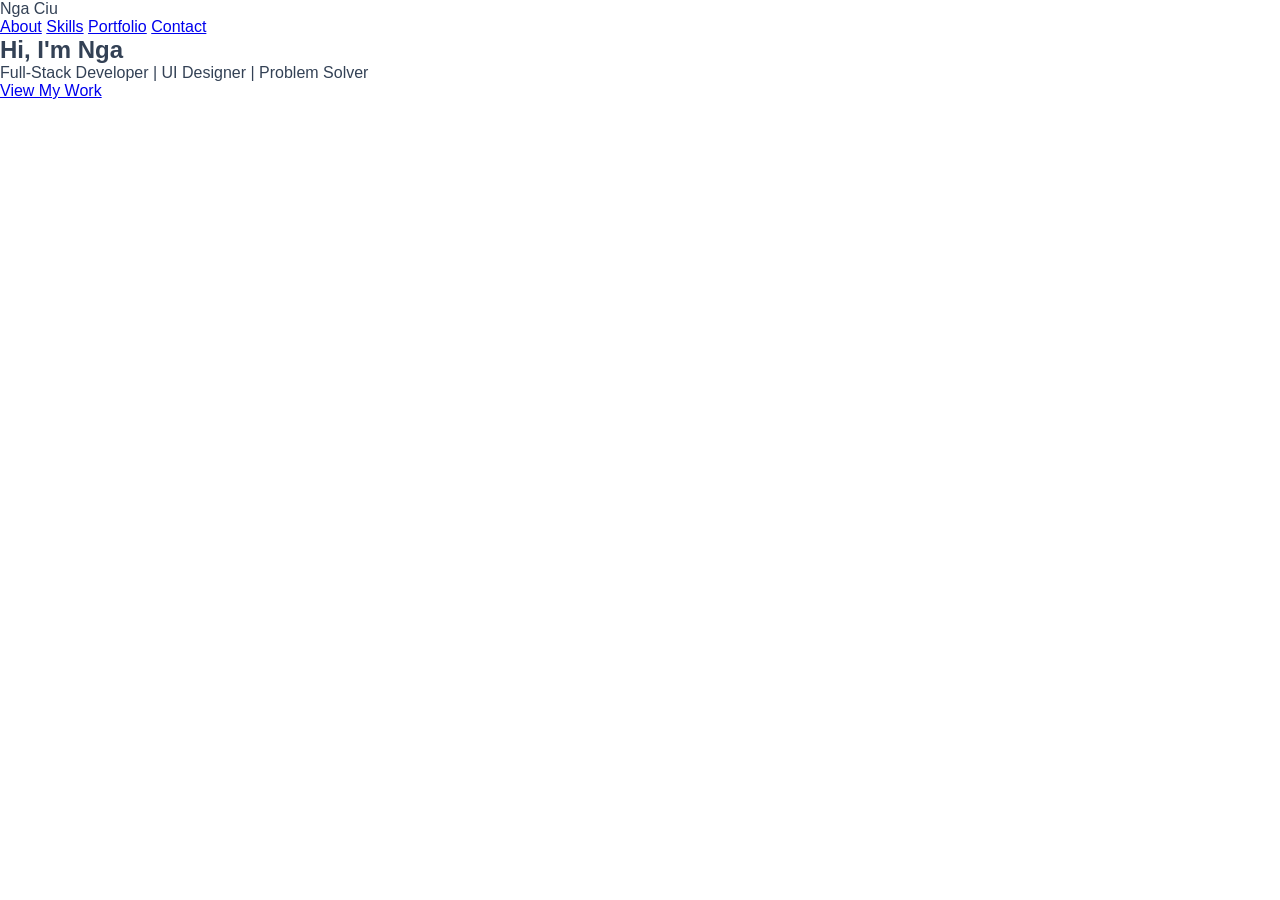
==== projects/portfolio_site/index.html @ 625c6ae2 "[STYLE] Add base CSS variables and reset" ====
<!DOCTYPE html>
<html lang="en">
<head>
    <meta charset="UTF-8">
    <meta name="viewport" content="width=device-width, initial-scale=1.0">
    <title>My Portfolio</title>
    <link rel="stylesheet" href="css/variables.css">
    <link rel="stylesheet" href="css/base.css">
    <link rel="stylesheet" href="css/header.css">
    <link rel="stylesheet" href="css/hero.css">
</head>
<body>
    <header>
        <div class="logo">Nga Ciu</div>
        <nav>
            <a href="#about">About</a>
            <a href="#skills">Skills</a>
            <a href="#portfolio">Portfolio</a>
            <a href="#contact">Contact</a>
        </nav>
    </header>

    <section class="hero">
        <h1>Hi, I'm Nga</h1>
        <p>Full-Stack Developer | UI Designer | Problem Solver</p>
        <a href="#portfolio" class="cta-button">View My Work</a>
    </section>
</body>
</html>
---- projects/portfolio_site/css/variables.css ----
:root {
    --color-primary: #6366f1;    /* Indigo */
    --color-secondary: #8b5cf6;  /* Purple */
    --color-dark: #1e293b;       /* Slate dark */
    --color-light: #f8fafc;      /* Slate light */
    --color-text: #334155;       /* Slate text */
    --font-main: 'Segoe UI', sans-serif;
}
---- projects/portfolio_site/css/base.css ----
* {
    margin: 0;
    padding: 0;
    box-sizing: border-box;
}

body {
    font-family: var(--font-main);
    color: var(--color-text);
}
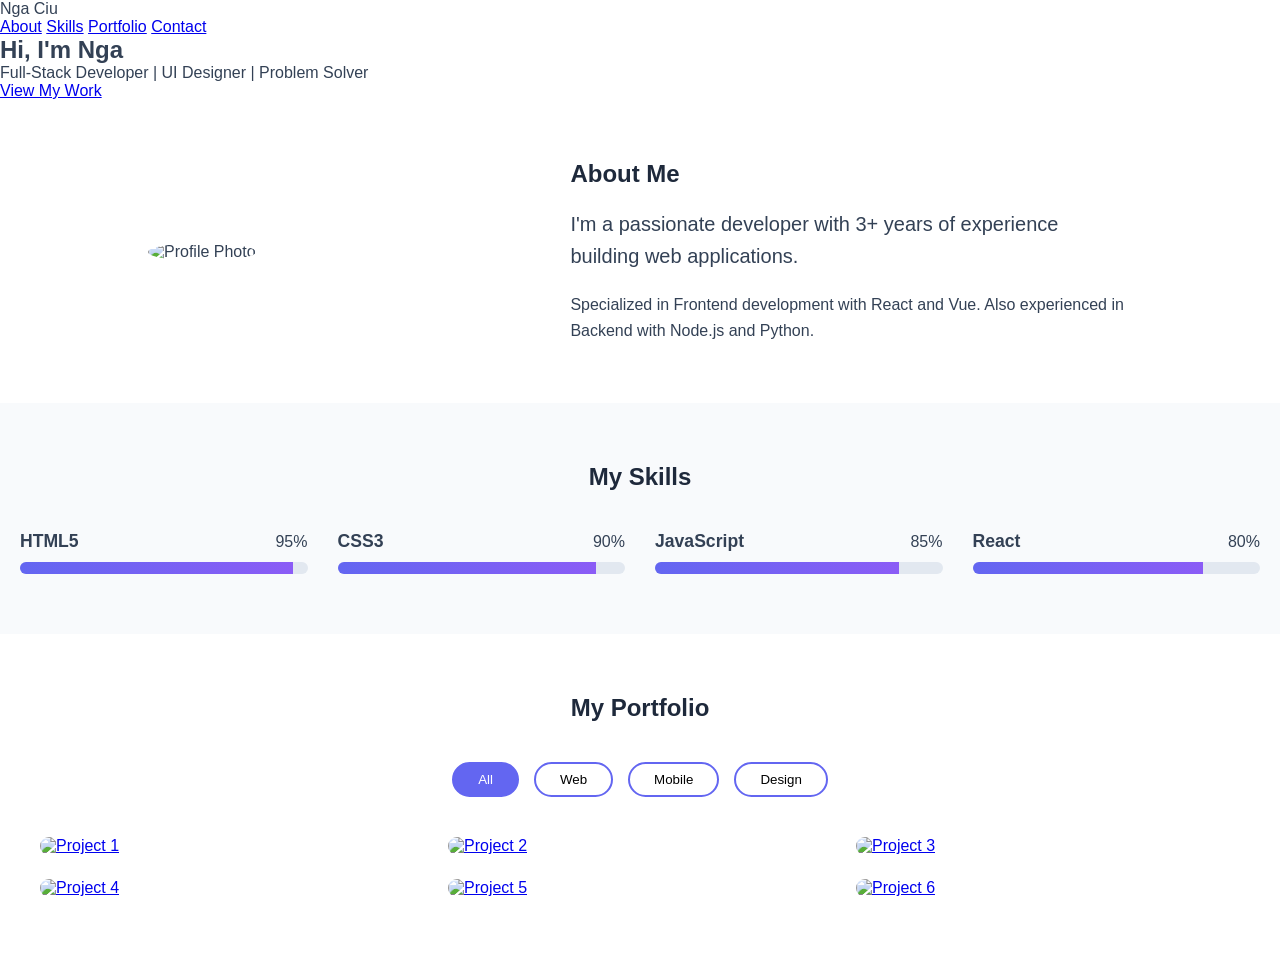
==== commit 38477244: "[FEATURE] Add hover zoom effects" ====
--- a/projects/portfolio_site/index.html
+++ b/projects/portfolio_site/index.html
@@ -8,6 +8,9 @@
     <link rel="stylesheet" href="css/base.css">
     <link rel="stylesheet" href="css/header.css">
     <link rel="stylesheet" href="css/hero.css">
+    <link rel="stylesheet" href="css/about.css">
+    <link rel="stylesheet" href="css/skills.css">
+    <link rel="stylesheet" href="css/portfolio.css">
 </head>
 <body>
     <header>
@@ -25,5 +28,205 @@
         <p>Full-Stack Developer | UI Designer | Problem Solver</p>
         <a href="#portfolio" class="cta-button">View My Work</a>
     </section>
-</body>
-</html>+
+
+
+    <section id="about" class="about-section">
+        <div class="container">
+            <div class="about-grid">
+                <div class="about-image">
+                    <img src="https://scontent.fhan14-1.fna.fbcdn.net/v/t39.30808-6/687957819_2299119827285369_1764254454843328899_n.jpg?_nc_cat=105&ccb=1-7&_nc_sid=7b2446&_nc_eui2=AeHTEuxv0YPARSRMMkdl5ZSvG3rXkAsmUgIbeteQCyZSAgWEHu-JBmopzn0RpjFkY3WB1XAQetQZW2d7QiUtvEM7&_nc_ohc=-d1T83HJN40Q7kNvwG1Vb9h&_nc_oc=AdqEr-XMHBbf3gcpuWL-3G5VDW4a0XsOpVIxn0Co3Nwjk9rytKpu7dKXBqoWqz0uKdM&_nc_zt=23&_nc_ht=scontent.fhan14-1.fna&_nc_gid=M8IcvUuWkEBpQtB8wr3Hpw&_nc_ss=7b2a8&oh=00_Af4i5vWRzAJAx7JlgYKn1jtU8AiEZKqFc0mUH3SR7p4Wug&oe=6A03EFED" alt="Profile Photo">
+                </div>
+                <div class="about-content">
+                    <h2>About Me</h2>
+                    <p class="lead">I'm a passionate developer with 3+ years of experience building web applications.</p>
+                    <p>Specialized in Frontend development with React and Vue. Also experienced in Backend with Node.js and Python.</p>
+                </div>
+            </div>
+        </div>
+    </section>
+
+
+
+    <section id="skills" class="skills-section">
+        <div class="container">
+            <h2>My Skills</h2>
+            <div class="skills-grid">
+                <div class="skill-item">
+                    <div class="skill-info">
+                        <span class="skill-name">HTML5</span>
+                        <span class="skill-level">95%</span>
+                    </div>
+                    <div class="skill-bar">
+                        <div class="skill-progress" style="width: 95%"></div>
+                    </div>
+                </div>
+
+                <div class="skill-item">
+                    <div class="skill-info">
+                        <span class="skill-name">CSS3</span>
+                        <span class="skill-level">90%</span>
+                    </div>
+                    <div class="skill-bar">
+                        <div class="skill-progress" style="width: 90%"></div>
+                    </div>
+                </div>
+
+                <div class="skill-item">
+                    <div class="skill-info">
+                        <span class="skill-name">JavaScript</span>
+                        <span class="skill-level">85%</span>
+                    </div>
+                    <div class="skill-bar">
+                        <div class="skill-progress" style="width: 85%"></div>
+                    </div>
+                </div>
+
+                <div class="skill-item">
+                    <div class="skill-info">
+                        <span class="skill-name">React</span>
+                        <span class="skill-level">80%</span>
+                    </div>
+                    <div class="skill-bar">
+                        <div class="skill-progress" style="width: 80%"></div>
+                    </div>
+                </div>
+                <!-- Thêm CSS, JavaScript, React, Node.js -->
+            </div>
+        </div>
+    </section>
+
+
+
+    <section id="portfolio" class="portfolio-section">
+        <div class="container">
+            <h2>My Portfolio</h2>
+            <div class="portfolio-filters">
+                <button class="filter-btn active">All</button>
+                <button class="filter-btn">Web</button>
+                <button class="filter-btn">Mobile</button>
+                <button class="filter-btn">Design</button>
+            </div>
+
+            <div class="portfolio-grid">
+                <!-- Item 1 -->
+                <div class="portfolio-item" data-category="web">
+                    <a href="#lightbox-1">
+                        <img
+                            src="https://scontent.fhan14-1.fna.fbcdn.net/v/t39.30808-6/690100341_2301620280368657_8240276176589260826_n.jpg?_nc_cat=105&ccb=1-7&_nc_sid=7b2446&_nc_eui2=AeHPkvxDD_XSTIFYVtK_tReQD6XtAjuPjMEPpe0CO4-MwfW_zo5jm3rmow6ZnxIr3ewoUBuC9kv1ropyoJ6WdAUP&_nc_ohc=LPkBiTj1c-YQ7kNvwE94JXH&_nc_oc=AdojYge860nnRcrkVpZ3Xq-YYT0aqCHeQulka5IojZGfVvP0hRT-shF167w_TZymL_o&_nc_zt=23&_nc_ht=scontent.fhan14-1.fna&_nc_gid=KmaKPAtkSbT7lpZd9CBJGQ&_nc_ss=7b2a8&oh=00_Af74l5rJqVBekTMbR7ACmcsptD-Eyr79XlYv78iEYQN_dw&oe=6A04F694"
+                            alt="Project 1">
+                    </a>
+                    <div class="portfolio-overlay">
+                        <h3>E-Commerce Website</h3>
+                        <p>React + Node.js</p>
+                    </div>
+                </div>
+
+                <!-- Item 2 -->
+                <div class="portfolio-item" data-category="web">
+                    <a href="#lightbox-2">
+                        <img
+                            src="https://scontent.fhan14-4.fna.fbcdn.net/v/t39.30808-6/696362264_2301620323701986_6690200475908141240_n.jpg?stp=cp6_dst-jpg_tt6&_nc_cat=102&ccb=1-7&_nc_sid=7b2446&_nc_eui2=AeEGmZ_y3_nSotEGJAjfZbeuuzRyHjXsCK-7NHIeNewIr_yHAIkD3JDFnjrijvX7VbXAx-c7nlp2owdAi4lowsTZ&_nc_ohc=2TPyfbBZF6cQ7kNvwEvxDYP&_nc_oc=AdoLAsO56j3bDsfpN1HbIgDzk7YMifLVBSssh6pYDaqtbE8Bgk8hwKNdbhG64i4Wqxo&_nc_zt=23&_nc_ht=scontent.fhan14-4.fna&_nc_gid=ZQOZ53Kk3GrgkwcKhwNP7Q&_nc_ss=7b2a8&oh=00_Af7N-i9pEbus9N8PVB9aVk-2qyGnfpoiEorvsejuIJpEXQ&oe=6A04C92A"
+                            alt="Project 2">
+                    </a>
+                    <div class="portfolio-overlay">
+                        <h3>SmartBudget</h3>
+                        <p>Nextjs + NestJS</p>
+                    </div>
+                </div>
+
+                <!-- Item 3 -->
+                <div class="portfolio-item" data-category="mobile">
+                    <a href="#lightbox-3">
+                        <img
+                            src="https://scontent.fhan14-1.fna.fbcdn.net/v/t39.30808-6/690653633_2301620557035296_7949943771638160851_n.jpg?_nc_cat=101&ccb=1-7&_nc_sid=7b2446&_nc_eui2=AeEmUID1vxd9xDBy3nYNI68UEkKmRgxzircSQqZGDHOKt_eiGxN2G1vhkhg6rdU9FaLn8v5BYBzOEuOkX6n68Yyd&_nc_ohc=EkQAjWghYYgQ7kNvwENJaE5&_nc_oc=Adqf23AyXGaJm_MSbjbPIgl8Lt-YaWSsNsgrJhI0VU1lJ159NvnnwV0bZU3V2IcMeqg&_nc_zt=23&_nc_ht=scontent.fhan14-1.fna&_nc_gid=cRfJvENKL7r5PPwUiPbFqA&_nc_ss=7b2a8&oh=00_Af5rWRwlmiN9fz_7x3r-evSEviByTPBCQJE6RoFl8DZ8Zw&oe=6A04DDD0"
+                            alt="Project 3">
+                    </a>
+                    <div class="portfolio-overlay">
+                        <h3>Fitness App</h3>
+                        <p>Flutter + Firebase</p>
+                    </div>
+                </div>
+
+                <!-- Item 4 -->
+                <div class="portfolio-item" data-category="mobile">
+                    <a href="#lightbox-4">
+                        <img
+                            src="https://scontent.fhan14-5.fna.fbcdn.net/v/t39.30808-6/689002443_2301620610368624_6807110999335440455_n.jpg?_nc_cat=104&ccb=1-7&_nc_sid=7b2446&_nc_eui2=AeEIrmRy4Q_kI7b8DqyarEGgLQG6aDx95qEtAbpoPH3modYdNtYdTvuyN15a371__Rz1HtWh7FR8TGGCmhGXwgoV&_nc_ohc=hZCJD3DFIOYQ7kNvwGYEwHI&_nc_oc=AdocPdLiWU2TSc5riMPQHsuDkBDhjkxNdZ_rrrjfaj0UKpQHUP6MEbdgZmp_Z6E7uzY&_nc_zt=23&_nc_ht=scontent.fhan14-5.fna&_nc_gid=L2k_TeFK2efZ14olckWqRA&_nc_ss=7b2a8&oh=00_Af41SZIR4Ws2AHt0cquXYIZybbi2Wj1nNlFyvSkQnYnkOQ&oe=6A04E9CD"
+                            alt="Project 4">
+                    </a>
+                    <div class="portfolio-overlay">
+                        <h3>Food Delivery</h3>
+                        <p>React Native</p>
+                    </div>
+                </div>
+
+                <!-- Item 5 -->
+                <div class="portfolio-item" data-category="design">
+                    <a href="#lightbox-5">
+                        <img
+                            src="https://scontent.fhan14-1.fna.fbcdn.net/v/t39.30808-6/692773233_2301620520368633_2123911087948323089_n.jpg?_nc_cat=107&ccb=1-7&_nc_sid=7b2446&_nc_eui2=AeEkEs6-ofS8u6u8-YQ0tN7PrFxIcef2LHGsXEhx5_YscUDSNJ9dyERixu2IqlCNNw7S0C28ZtYcEs_VqLTr9xPP&_nc_ohc=LUdYvFHzC2AQ7kNvwF6s1y6&_nc_oc=AdpRMZVqq5HFIw45FFMjjFlf2iPC9OG10EpIArO7MWdV6JIFHznHKMZlgFrtu5lPMHw&_nc_zt=23&_nc_ht=scontent.fhan14-1.fna&_nc_gid=zZemUEhyvs3zGzYJzh2Dhg&_nc_ss=7b2a8&oh=00_Af6dvZL9SzNzNk1xbW3Wkm-iFywqmxRD12fJdC998XinaA&oe=6A04E4B3"
+                            alt="Project 5">
+                    </a>
+                    <div class="portfolio-overlay">
+                        <h3>Brand Design</h3>
+                        <p>Figma + Illustrator</p>
+                    </div>
+                </div>
+
+                <!-- Item 6 -->
+                <div class="portfolio-item" data-category="web">
+                    <a href="#lightbox-6">
+                        <img
+                            src="https://scontent.fhan14-5.fna.fbcdn.net/v/t39.30808-6/695678312_2301626587034693_687415560698062989_n.jpg?_nc_cat=109&ccb=1-7&_nc_sid=7b2446&_nc_eui2=AeHsjC58cvYZMT0WG4ursH1TXZh1qSMP9r1dmHWpIw_2veBmmpdZc74um6sqWTGn-rhlvHFaMQSc7ak9YaUe-t58&_nc_ohc=ZuMK96UbcYYQ7kNvwE4d6PZ&_nc_oc=Adp5cW8Pj1YxLTEvxXdidOjOnSBHxEP_wldZDLtMJjhfbtamay5HsRKu1JjBhgFeXpg&_nc_zt=23&_nc_ht=scontent.fhan14-5.fna&_nc_gid=eWtOXaBvUC9H98LusiulnQ&_nc_ss=7b2a8&oh=00_Af6mqTiSj30m59gp3U2VrWOUjQn4R-f6DPbhqd5v_1C2FA&oe=6A04D67D"
+                            alt="Project 6">
+                    </a>
+                    <div class="portfolio-overlay">
+                        <h3>Dashboard UI</h3>
+                        <p>Vue + Tailwind</p>
+                    </div>
+                </div>
+            </div>
+
+            <div id="lightbox-1" class="lightbox">
+                <img src="https://scontent.fhan14-1.fna.fbcdn.net/v/t39.30808-6/690100341_2301620280368657_8240276176589260826_n.jpg?_nc_cat=105&ccb=1-7&_nc_sid=7b2446&_nc_eui2=AeHPkvxDD_XSTIFYVtK_tReQD6XtAjuPjMEPpe0CO4-MwfW_zo5jm3rmow6ZnxIr3ewoUBuC9kv1ropyoJ6WdAUP&_nc_ohc=LPkBiTj1c-YQ7kNvwE94JXH&_nc_oc=AdojYge860nnRcrkVpZ3Xq-YYT0aqCHeQulka5IojZGfVvP0hRT-shF167w_TZymL_o&_nc_zt=23&_nc_ht=scontent.fhan14-1.fna&_nc_gid=KmaKPAtkSbT7lpZd9CBJGQ&_nc_ss=7b2a8&oh=00_Af74l5rJqVBekTMbR7ACmcsptD-Eyr79XlYv78iEYQN_dw&oe=6A04F694"
+                alt="Project 1">
+                <a href="#" class="lightbox-close">&times;</a>
+            </div>
+
+            <div id="lightbox-2" class="lightbox">
+                <img src="https://scontent.fhan14-4.fna.fbcdn.net/v/t39.30808-6/696362264_2301620323701986_6690200475908141240_n.jpg?stp=cp6_dst-jpg_tt6&_nc_cat=102&ccb=1-7&_nc_sid=7b2446&_nc_eui2=AeEGmZ_y3_nSotEGJAjfZbeuuzRyHjXsCK-7NHIeNewIr_yHAIkD3JDFnjrijvX7VbXAx-c7nlp2owdAi4lowsTZ&_nc_ohc=2TPyfbBZF6cQ7kNvwEvxDYP&_nc_oc=AdoLAsO56j3bDsfpN1HbIgDzk7YMifLVBSssh6pYDaqtbE8Bgk8hwKNdbhG64i4Wqxo&_nc_zt=23&_nc_ht=scontent.fhan14-4.fna&_nc_gid=ZQOZ53Kk3GrgkwcKhwNP7Q&_nc_ss=7b2a8&oh=00_Af7N-i9pEbus9N8PVB9aVk-2qyGnfpoiEorvsejuIJpEXQ&oe=6A04C92A"
+                alt="Project 2">
+                <a href="#" class="lightbox-close">&times;</a>
+            </div>
+
+            <div id="lightbox-3" class="lightbox">
+                <img src="https://scontent.fhan14-1.fna.fbcdn.net/v/t39.30808-6/690653633_2301620557035296_7949943771638160851_n.jpg?_nc_cat=101&ccb=1-7&_nc_sid=7b2446&_nc_eui2=AeEmUID1vxd9xDBy3nYNI68UEkKmRgxzircSQqZGDHOKt_eiGxN2G1vhkhg6rdU9FaLn8v5BYBzOEuOkX6n68Yyd&_nc_ohc=EkQAjWghYYgQ7kNvwENJaE5&_nc_oc=Adqf23AyXGaJm_MSbjbPIgl8Lt-YaWSsNsgrJhI0VU1lJ159NvnnwV0bZU3V2IcMeqg&_nc_zt=23&_nc_ht=scontent.fhan14-1.fna&_nc_gid=cRfJvENKL7r5PPwUiPbFqA&_nc_ss=7b2a8&oh=00_Af5rWRwlmiN9fz_7x3r-evSEviByTPBCQJE6RoFl8DZ8Zw&oe=6A04DDD0"
+                alt="Project 3">
+                <a href="#" class="lightbox-close">&times;</a>
+            </div>
+
+            <div id="lightbox-4" class="lightbox">
+                <img src="https://scontent.fhan14-5.fna.fbcdn.net/v/t39.30808-6/689002443_2301620610368624_6807110999335440455_n.jpg?_nc_cat=104&ccb=1-7&_nc_sid=7b2446&_nc_eui2=AeEIrmRy4Q_kI7b8DqyarEGgLQG6aDx95qEtAbpoPH3modYdNtYdTvuyN15a371__Rz1HtWh7FR8TGGCmhGXwgoV&_nc_ohc=hZCJD3DFIOYQ7kNvwGYEwHI&_nc_oc=AdocPdLiWU2TSc5riMPQHsuDkBDhjkxNdZ_rrrjfaj0UKpQHUP6MEbdgZmp_Z6E7uzY&_nc_zt=23&_nc_ht=scontent.fhan14-5.fna&_nc_gid=L2k_TeFK2efZ14olckWqRA&_nc_ss=7b2a8&oh=00_Af41SZIR4Ws2AHt0cquXYIZybbi2Wj1nNlFyvSkQnYnkOQ&oe=6A04E9CD"
+                alt="Project 4">
+                <a href="#" class="lightbox-close">&times;</a>
+            </div>
+
+            <div id="lightbox-5" class="lightbox">
+                <img src="https://scontent.fhan14-1.fna.fbcdn.net/v/t39.30808-6/692773233_2301620520368633_2123911087948323089_n.jpg?_nc_cat=107&ccb=1-7&_nc_sid=7b2446&_nc_eui2=AeEkEs6-ofS8u6u8-YQ0tN7PrFxIcef2LHGsXEhx5_YscUDSNJ9dyERixu2IqlCNNw7S0C28ZtYcEs_VqLTr9xPP&_nc_ohc=LUdYvFHzC2AQ7kNvwF6s1y6&_nc_oc=AdpRMZVqq5HFIw45FFMjjFlf2iPC9OG10EpIArO7MWdV6JIFHznHKMZlgFrtu5lPMHw&_nc_zt=23&_nc_ht=scontent.fhan14-1.fna&_nc_gid=zZemUEhyvs3zGzYJzh2Dhg&_nc_ss=7b2a8&oh=00_Af6dvZL9SzNzNk1xbW3Wkm-iFywqmxRD12fJdC998XinaA&oe=6A04E4B3"
+                alt="Project 5">
+                <a href="#" class="lightbox-close">&times;</a>
+            </div>
+
+            <div id="lightbox-6" class="lightbox">
+                <img src="https://scontent.fhan14-5.fna.fbcdn.net/v/t39.30808-6/695678312_2301626587034693_687415560698062989_n.jpg?_nc_cat=109&ccb=1-7&_nc_sid=7b2446&_nc_eui2=AeHsjC58cvYZMT0WG4ursH1TXZh1qSMP9r1dmHWpIw_2veBmmpdZc74um6sqWTGn-rhlvHFaMQSc7ak9YaUe-t58&_nc_ohc=ZuMK96UbcYYQ7kNvwE4d6PZ&_nc_oc=Adp5cW8Pj1YxLTEvxXdidOjOnSBHxEP_wldZDLtMJjhfbtamay5HsRKu1JjBhgFeXpg&_nc_zt=23&_nc_ht=scontent.fhan14-5.fna&_nc_gid=eWtOXaBvUC9H98LusiulnQ&_nc_ss=7b2a8&oh=00_Af6mqTiSj30m59gp3U2VrWOUjQn4R-f6DPbhqd5v_1C2FA&oe=6A04D67D"
+                alt="Project 6">
+                <a href="#" class="lightbox-close">&times;</a>
+            </div>
+        </div> 
+        
+    </section>
+</body> 
+</html>
+
+
--- a/projects/portfolio_site/css/about.css
+++ b/projects/portfolio_site/css/about.css
@@ -0,0 +1,46 @@
+.about-grid {
+    display: grid;
+    grid-template-columns: 1fr 1.5fr;
+    gap: 3rem;
+    align-items: center;
+}
+
+@media (max-width: 768px) {
+    .about-grid { grid-template-columns: 1fr; }
+    .about-image img {
+        width: 200px;
+        height: 200px;
+    }
+}
+
+.about-section {
+    padding: 60px 20px;
+    width: 80%;
+    margin: auto;
+}
+
+.about-section h2 {
+    font-size: 1.5rem;
+    margin-bottom: 20px;
+    color: var(--color-dark);
+
+}
+
+.about-image img{
+    width: 300px;
+    height: 300px;
+    object-fit: cover;
+    border-radius: 50%;
+}
+
+.lead {
+    font-size: 1.25rem;
+    font-weight: 300;
+    margin: 20px 0;
+}
+
+.about-section p {
+    line-height: 1.6;
+    color: var(--color-text);
+}
+
--- a/projects/portfolio_site/css/skills.css
+++ b/projects/portfolio_site/css/skills.css
@@ -0,0 +1,54 @@
+.skills-section {
+    padding: 60px 20px;
+    background: var(--color-light);
+}
+
+.skills-section h2 {
+    text-align: center;
+    font-size: 1.5rem;;
+    margin-bottom: 40px;
+    color: var(--color-dark);
+}
+.skill-progress {
+    background: linear-gradient(90deg, var(--color-primary), var(--color-secondary));
+    height: 100%;
+    width: 0; /* Start at 0 for animation */
+    transition: width 1s ease-out;
+}
+
+.skill-progress.animate { width: 95%; }
+
+.skill-bar {
+    background: #e2e8f0;
+    border-radius: 10px;
+    overflow: hidden;
+    height: 12px;
+}
+
+.skills-grid {
+    display: grid;
+    grid-template-columns: repeat(auto-fit, minmax(250px, 1fr));
+    gap: 30px;
+}
+
+@media (max-width: 768px) {
+    .skills-grid { grid-template-columns: 1fr; }
+}
+
+.skill-info {
+    display: flex;
+    justify-content: space-between;
+    align-items: center;
+    margin-bottom: 10px;
+}
+.skill-item {
+    display: flex;
+    flex-direction: column;
+}
+
+.skill-name {
+    font-size: 1.1rem;
+    font-weight: 600;
+}
+
+
--- a/projects/portfolio_site/css/portfolio.css
+++ b/projects/portfolio_site/css/portfolio.css
@@ -0,0 +1,131 @@
+.portfolio-grid {
+    display: grid;
+    grid-template-columns: repeat(3, 1fr);
+    gap: 1.5rem;
+    max-width: 1200px;
+    margin: 0 auto;
+}
+.portfolio-section {
+    padding: 60px 20px;
+}
+
+.filter-btn {
+    background: transparent;
+    border: 2px solid var(--color-primary);
+    padding: 0.5rem 1.5rem;
+    border-radius: 25px;
+    cursor: pointer;
+    transition: all 0.3s ease;
+}
+
+.filter-btn:hover,
+.filter-btn.active {
+    background: var(--color-primary);
+    color: white;
+}
+
+
+.portfolio-section h2 {
+    text-align: center;
+    font-size: 1.5rem;
+    margin-bottom: 40px;
+    color: var(--color-dark);
+}
+
+.portfolio-filters {
+    display: flex; 
+    justify-content: center;
+    gap: 15px;
+    margin-bottom: 40px;
+    flex-wrap: wrap;
+}
+
+.portfolio-item {
+    position: relative;
+    overflow: hidden;
+    border-radius: 12px;
+}
+
+.portfolio-item img {
+    width: 100%;
+    aspect-ratio: 4/3;
+    object-fit: cover;
+    transition: transform 0.4s ease;
+}
+
+.portfolio-item:hover img {
+    transform: scale(1.1);
+}
+
+.portfolio-overlay {
+    position: absolute;
+    inset: 0;
+    display: flex;
+    flex-direction: column;
+    justify-content: flex-end;
+    padding: 1.5rem;
+    opacity: 0;
+    transition: opacity 0.3s ease;
+    color: white;
+    background: linear-gradient(
+        to top,
+        rgba(30, 41, 59, 0.95) 0%,
+        rgba(30, 41, 59, 0.6) 50%,
+        transparent 100%
+    );
+    pointer-events: none;
+}
+
+.portfolio-item:hover .portfolio-overlay {
+    opacity: 1;
+}
+
+.lightbox {
+    position: fixed;
+    inset: 0;
+    background: rgba(0,0,0,0.95);
+    display: flex;
+    justify-content: center;
+    align-items: center;
+    opacity: 0;
+    visibility: hidden;
+    transition: all 0.3s ease;
+    z-index: 2000;
+}
+
+
+.lightbox:target {
+    opacity: 1;
+    visibility: visible;
+}
+
+.lightbox-close {
+    position: absolute;
+    top: 20px;
+    right: 20px;
+    font-size: 2rem;
+    color: white;
+    text-decoration: none;
+}
+
+.lightbox img {
+    width: 80%;
+    max-width: 900px;
+    border-radius: 12px;
+}
+
+@media (max-width: 992px) {
+
+    .portfolio-grid {
+        grid-template-columns: repeat(2, 1fr);
+    }
+
+}
+
+@media (max-width: 768px) {
+    .portfolio-grid {
+        grid-template-columns: 1fr;
+    }
+
+}
+
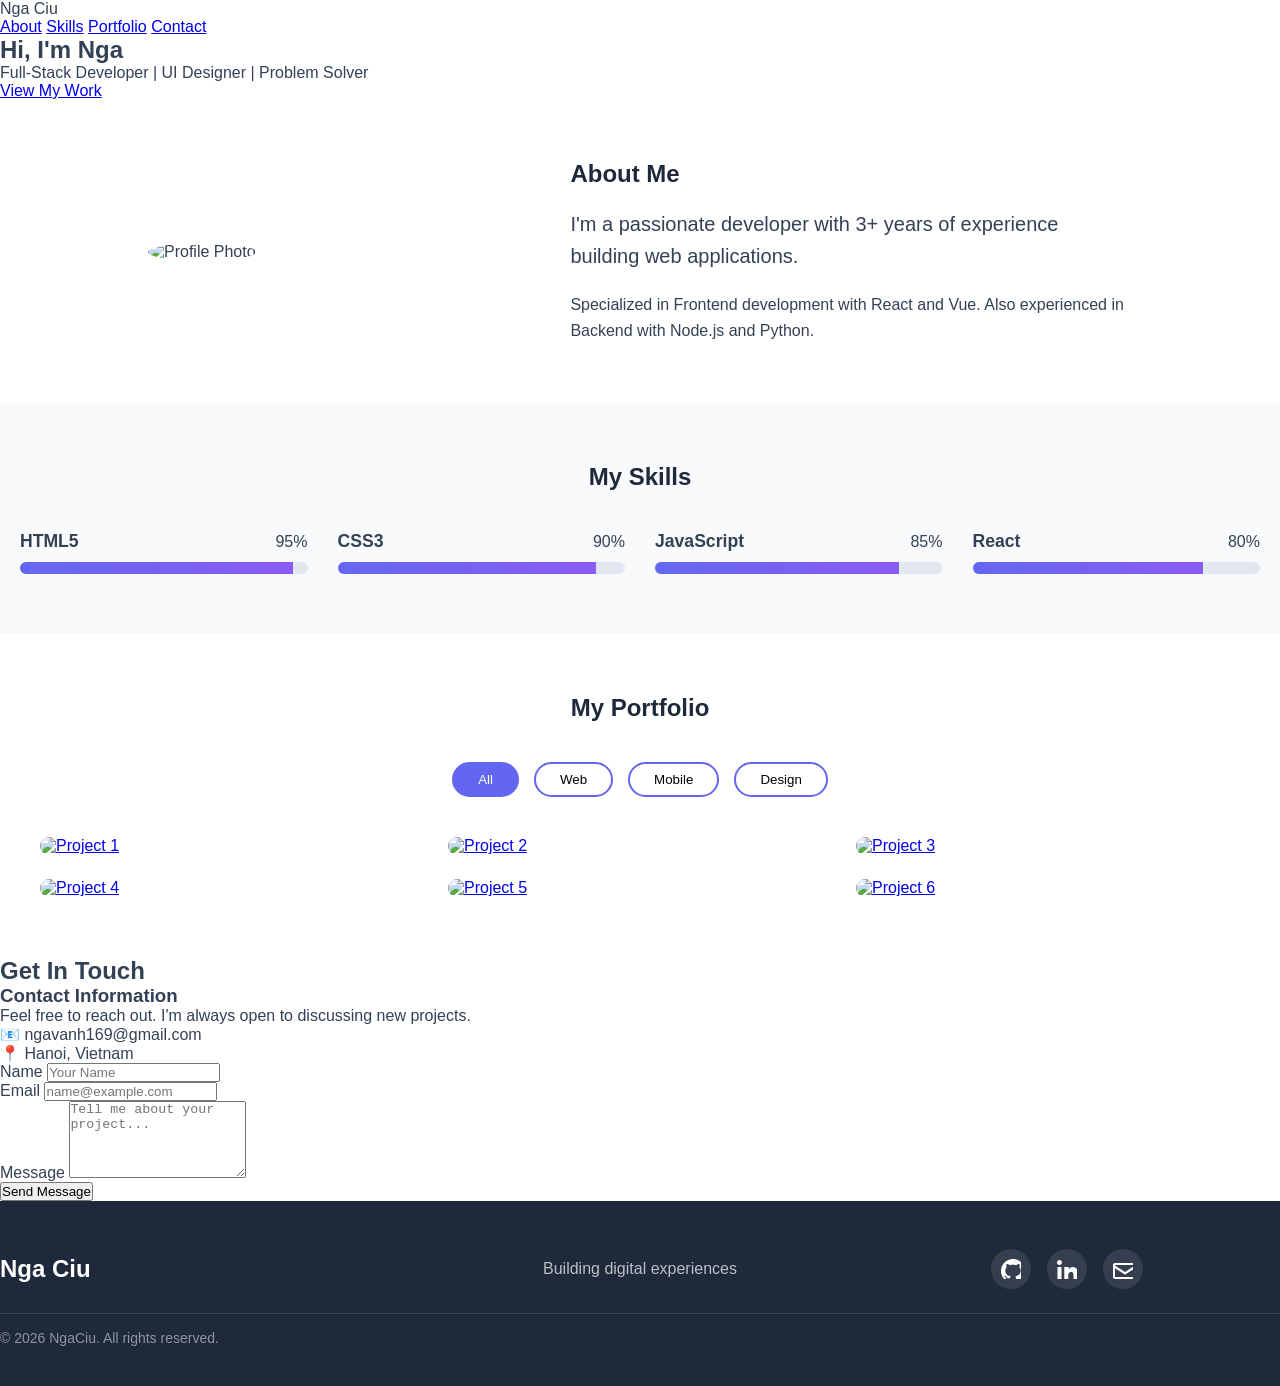
==== commit f2a794d2: "[FEATURE] Add responsive footer" ====
--- a/projects/portfolio_site/index.html
+++ b/projects/portfolio_site/index.html
@@ -11,6 +11,8 @@
     <link rel="stylesheet" href="css/about.css">
     <link rel="stylesheet" href="css/skills.css">
     <link rel="stylesheet" href="css/portfolio.css">
+    <link rel="stylesheet" href="css/contact.css">
+    <link rel="stylesheet" href="css/footer.css">
 </head>
 <body>
     <header>
@@ -224,8 +226,69 @@
                 <a href="#" class="lightbox-close">&times;</a>
             </div>
         </div> 
-        
-    </section>
+    </section>
+
+
+    <section id="contact" class="contact-section">
+        <div class="container">
+            <h2>Get In Touch</h2>
+            <div class="contact-wrapper">
+                <div class="contact-info">
+                    <h3>Contact Information</h3>
+                    <p>Feel free to reach out. I'm always open to discussing new projects.</p>
+                    <div class="info-item">
+                        <span class="icon">📧</span>
+                        <span>ngavanh169@gmail.com</span>
+                    </div>
+                    <div class="info-item">
+                        <span class="icon">📍</span>
+                        <span>Hanoi, Vietnam</span>
+                    </div>
+                </div>
+                <form class="contact-form">
+                    <div class="form-group">
+                        <label for="name">Name</label>
+                        <input type="text" id="name" name="name" required placeholder="Your Name">
+                    </div>
+                    <div class="form-group">
+                        <label for="email">Email</label>
+                        <input type="email" id="email" name="email" required placeholder="name@example.com">
+                    </div>
+                    <div class="form-group">
+                        <label for="message">Message</label>
+                        <textarea id="message" name="message" rows="5" required placeholder="Tell me about your project..."></textarea>
+                    </div>
+                    <button type="submit" class="submit-btn">Send Message</button>
+                </form>
+            </div>
+        </div>
+    </section>
+
+    <footer class="footer">
+        <div class="container">
+            <div class="footer-content">
+                <div class="footer-logo">Nga Ciu</div>
+                <p class="footer-tagline">Building digital experiences</p>
+                <div class="social-links">
+                    <a href="#" class="social-link" aria-label="GitHub">
+                        <svg>width="24" height="24" viewBox="0 0 24 24" fill="currentColor">
+                        <path d="M12 0c-6.626 0-12 5.373-12 12 0 5.302 3.438 9.8 8.207 11.387.599.111.793-.261.793-.577v-2.234c-3.338.726-4.033-1.416-4.033-1.416-.546-1.387-1.333-1.756-1.333-1.756-1.089-.745.083-.729.083-.729 1.205.084 1.839 1.237 1.839 1.237 1.07 1.834 2.807 1.304 3.492.997.107-.775.418-1.305.762-1.604-2.665-.305-5.467-1.334-5.467-5.931 0-1.311.469-2.381 1.236-3.221-.124-.303-.535-1.524.117-3.176 0 0 1.008-.322 3.301 1.23.957-.266 1.983-.399 3.003-.404 1.02.005 2.047.138 3.006.404 2.291-1.552 3.297-1.23 3.297-1.23.653 1.653.242 2.874.118 3.176.77.84 1.235 1.911 1.235 3.221 0 4.609-2.807 5.624-5.479 5.921.43.372.823 1.102.823 2.222v3.293c0 .319.192.694.801.576 4.765-1.589 8.199-6.086 8.199-11.386 0-6.627-5.373-12-12-12z"/></svg>
+                    </a>
+                    <a href="#" class="social-link" aria-label="LinkedIn">
+                        <svg>width="24" height="24" viewBox="0 0 24 24" fill="currentColor">
+                        <path d="M4.98 3.5C4.98 4.88 3.86 6 2.48 6S0 4.88 0 3.5 1.12 1 2.48 1s2.5 1.12 2.5 2.5zM.5 8h4V24h-4V8zm7.5 0h3.8v2.2h.1c.5-1 1.8-2.2 3.8-2.2 4 0 4.8 2.6 4.8 6V24h-4v-7.1c0-1.7 0-3.9-2.4-3.9s-2.8 1.8-2.8 3.8V24h-4V8z"/></svg>
+                    </a>
+                    <a href="#" class="social-link" aria-label="Email">
+                        <svg>width="24" height="24" viewBox="0 0 24 24" fill="currentColor">
+                        <path d="M2 4h20c1.1 0 2 .9 2 2v12c0 1.1-.9 2-2 2H2c-1.1 0-2-.9-2-2V6c0-1.1.9-2 2-2zm0 2v.5l10 6.5 10-6.5V6H2zm20 12V9.2l-9.4 6.1c-.4.3-.8.3-1.2 0L2 9.2V18h20z"/>/></svg>
+                    </a>
+                </div>
+            </div>
+            <div class="footer-bottom">
+                <p>&copy; 2026 NgaCiu. All rights reserved.</p>
+            </div>
+        </div>
+    </footer>
 </body> 
 </html>
 
--- a/projects/portfolio_site/css/footer.css
+++ b/projects/portfolio_site/css/footer.css
@@ -0,0 +1,84 @@
+.footer {
+    background: var(--color-dark);
+    color: white;
+    padding: 3rem 0 1.5rem;
+}
+
+.social-link {
+    width: 40px;
+    height: 40px;
+    display: flex;
+    align-items: center;
+    justify-content: center;
+    border-radius: 50%;
+    background: rgba(255,255,255,0.1);
+    transition: all 0.3s ease;
+}
+
+.social-link:hover {
+    background: var(--color-primary);
+    transform: translateY(-3px);
+}
+
+.social-link svg {
+    width: 20px;
+    height: 20px;
+    fill: white;
+}
+
+.footer-content {
+    display: grid;
+    grid-template-columns: 1fr 1fr 1fr;
+    align-items: center;
+    text-align: center;
+    gap: 2 rem;
+}
+
+.footer-logo {
+    font-size: 1.5rem;
+    font-weight: 600;
+    text-align: left;
+}
+
+.footer-tagline {
+    font-size: 1rem;
+    color: rgba(255,255,255,0.7);
+}
+
+.footer-bottom {
+    margin-top: 1.5rem;
+    font-size: 0.875rem;
+    color: rgba(255,255,255,0.5);
+    border-top: 1px solid rgba(255,255,255,0.1);
+}
+
+.footer-bottom p {
+    margin: 0;
+    padding: 1rem 0;
+}
+.social-links {
+    display: flex;
+    justify-content: center;
+    gap: 1rem;
+}
+
+.social-link {
+    width: 40px;
+    height: 40px;
+    display: flex;
+    align-items: center;
+    justify-content: center;
+    border-radius: 50%;
+    background: rgba(255,255,255,0.1);
+    color: white;
+    transition: all 0.3s ease;
+}
+
+.social-link:hover {
+    background: var(--color-primary);
+    transform: translateY(-3px);
+}
+
+@media (max-width: 768px) {
+    .footer-content { grid-template-columns: 1fr; }
+}
